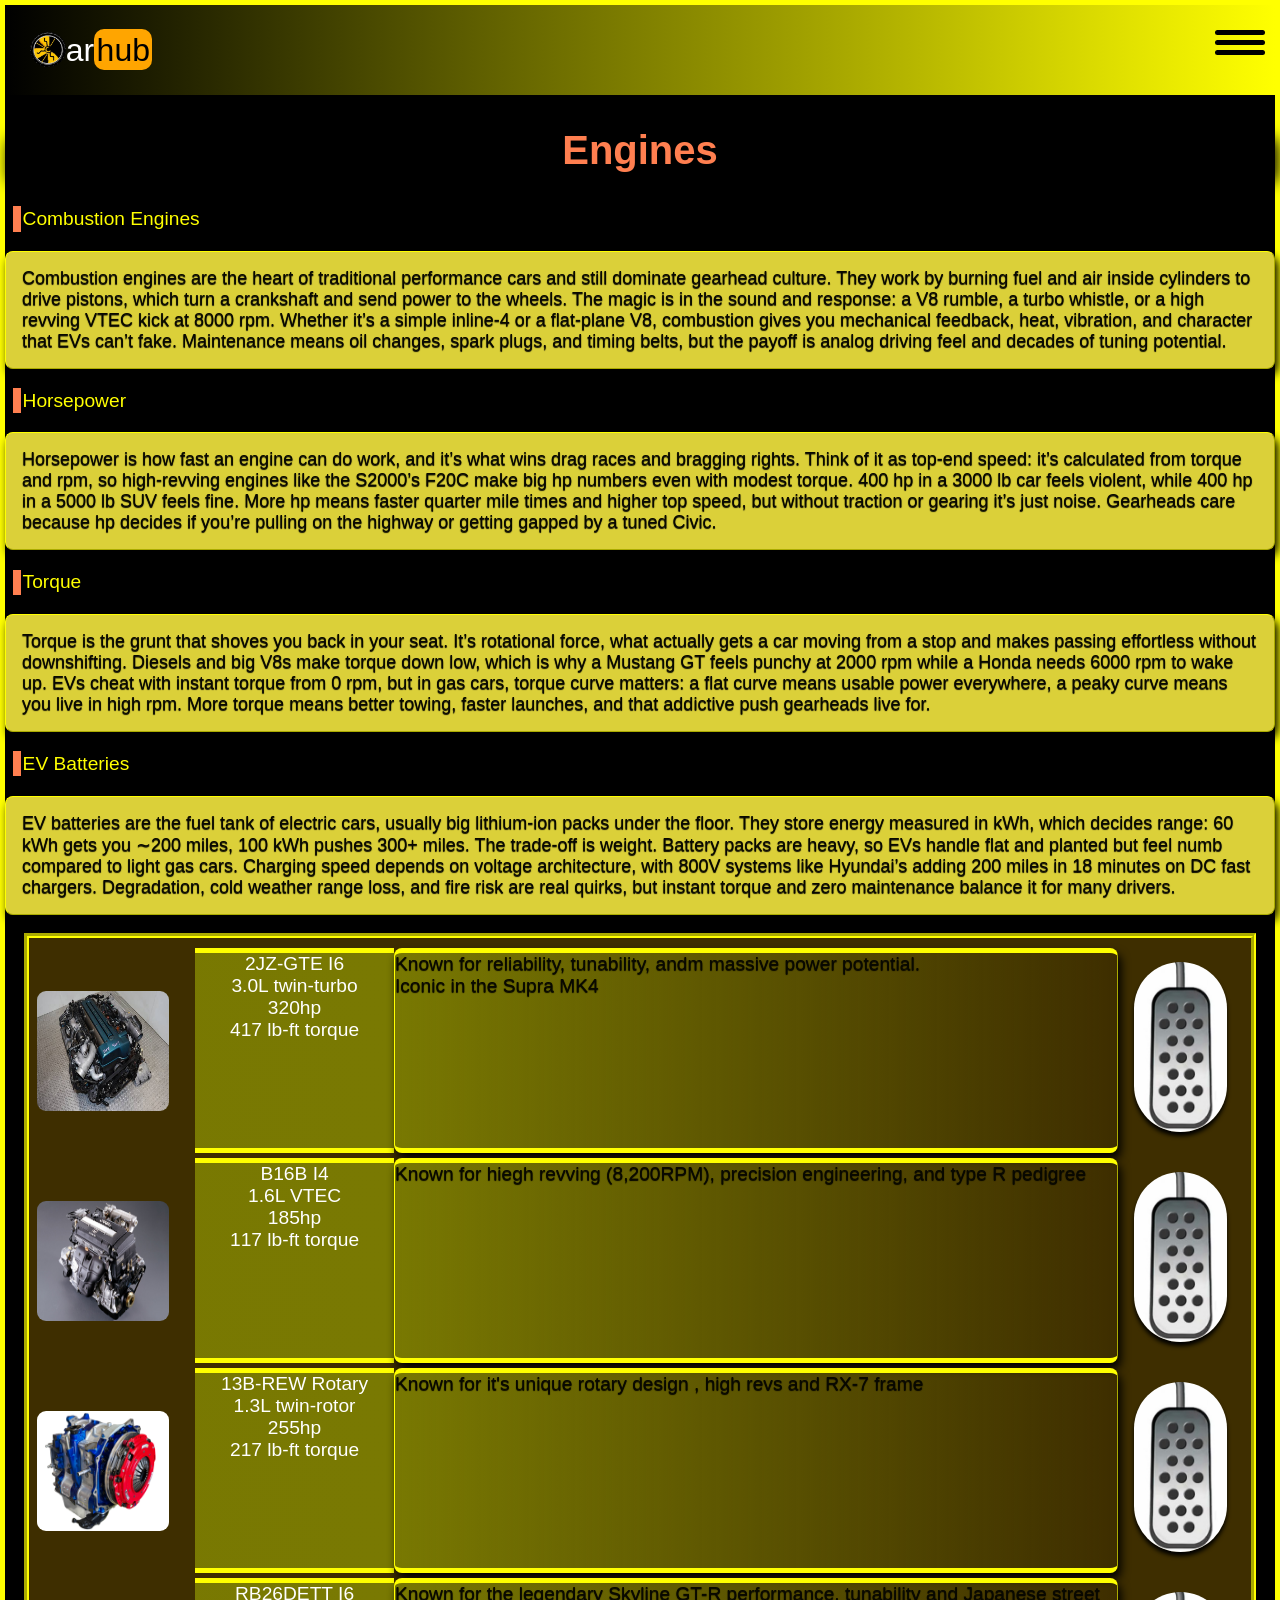
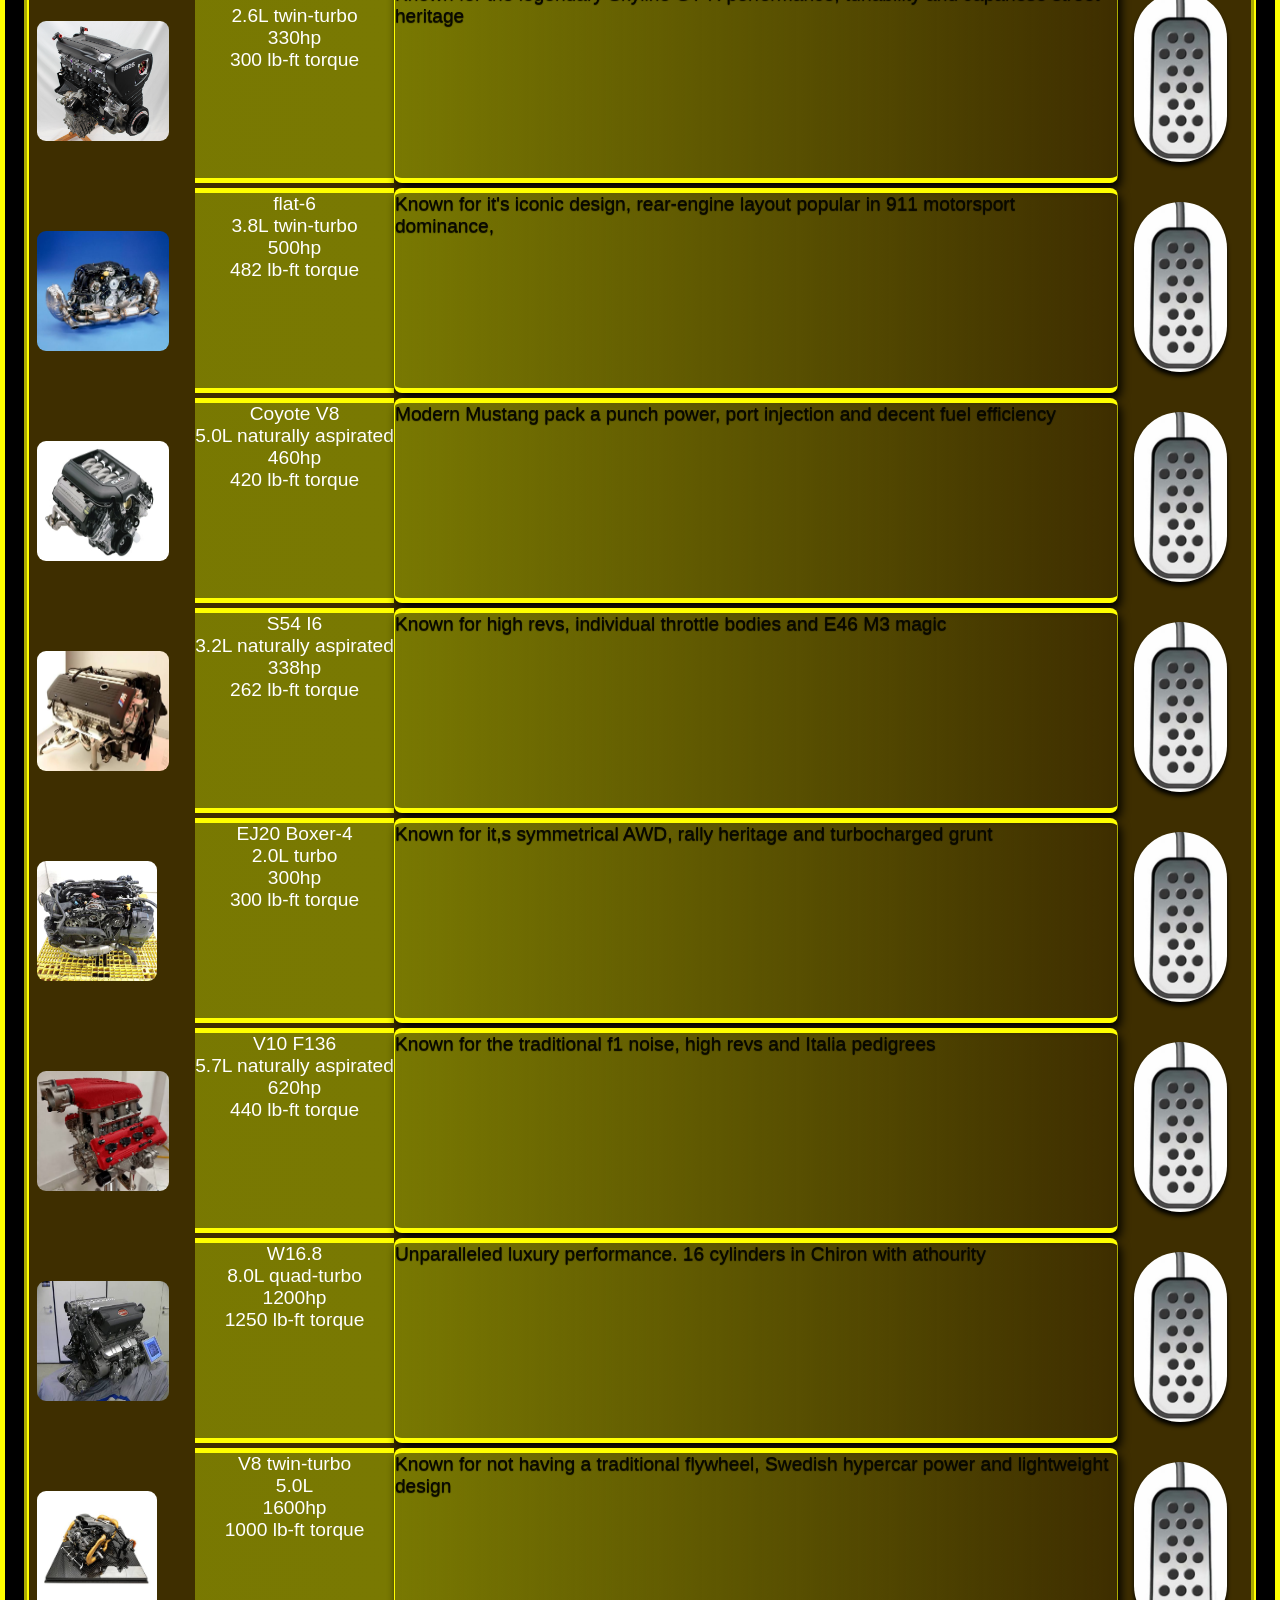
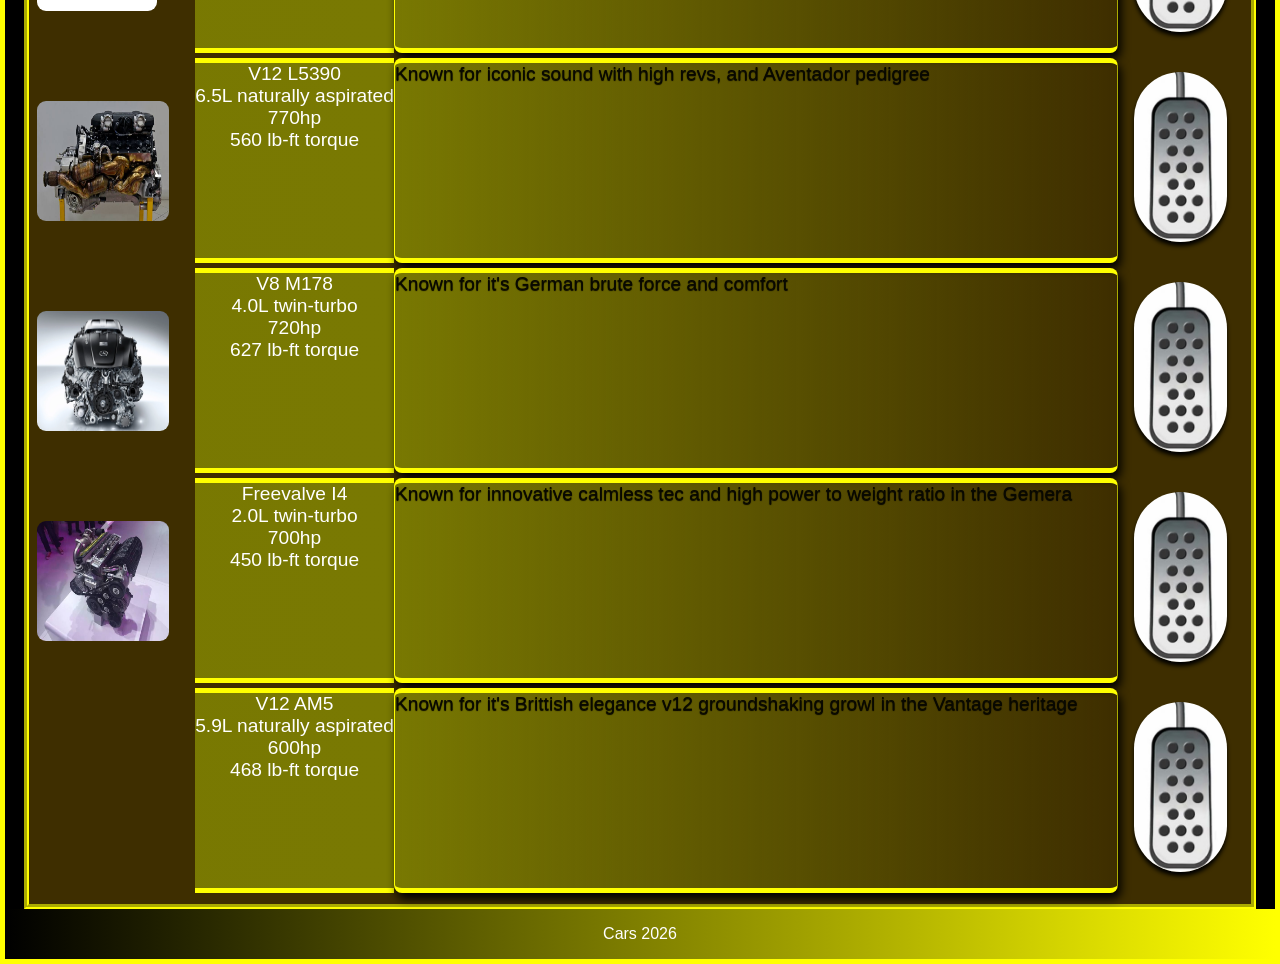
==== engine.html @ 07686fa9 "update" ====
<!DOCTYPE html>
<html lang="en">
<head>
    <meta charset="UTF-8">
    <meta name="viewport" content="width=device-width, initial-scale=1.0">
    <title>Cars</title>
    <link rel="icon" type="images/JPG" href="images/carsHomePage/favicon.JPG">
    <link rel="stylesheet" href="styles/engin.css">
    <link rel="stylesheet" href="styles/home.css">
</head>
<body>
    <div class="off-s-menu">
            <ul >
                <li id="li">Explore</li><br>
                <li><a href="index.html">Home</a></li><br>
                <li><a href="moto.html">Cars</a></li><br>
                <li><a href="engine.html">Engines</a></li><br>
                <li><a href="fans.html">Fans</a></li><br>
                <li><a href="favs.html">Liked</a></li><br>
                <li><a href="quizes.html">Quizes</a></li>
            </ul>
        </div>
        <nav>
            <h1 id="drive"><div id="spin"  style="float: left;"><img src="images/carsHomePage/cwheel.JPG" class="cwheel"></div>ar<span style="background-color: orange;color: black;border-radius: 10px; padding: 2.5px;">hub</span></h1>
            <div class="dropdown">
                <span></span>
                <span></span>
                <span></span>
            </div>
        </nav>
        <h2>Engines</h2>
        <h3>Combustion Engines</h3>
        <p>Combustion engines are the heart of traditional performance cars and still dominate gearhead culture. They work by burning fuel and air inside cylinders to drive pistons, which turn a crankshaft and send power to the wheels. The magic is in the sound and response: a V8 rumble, a turbo whistle, or a high revving VTEC kick at 8000 rpm. Whether it’s a simple inline-4 or a flat-plane V8, combustion gives you mechanical feedback, heat, vibration, and character that EVs can’t fake. Maintenance means oil changes, spark plugs, and timing belts, but the payoff is analog driving feel and decades of tuning potential.</p>
        <h3>Horsepower</h3>
        <p>Horsepower is how fast an engine can do work, and it’s what wins drag races and bragging rights. Think of it as top-end speed: it’s calculated from torque and rpm, so high-revving engines like the S2000’s F20C make big hp numbers even with modest torque. 400 hp in a 3000 lb car feels violent, while 400 hp in a 5000 lb SUV feels fine. More hp means faster quarter mile times and higher top speed, but without traction or gearing it’s just noise. Gearheads care because hp decides if you’re pulling on the highway or getting gapped by a tuned Civic.</p>
        <h3>Torque</h3>
        <p>Torque is the grunt that shoves you back in your seat. It’s rotational force, what actually gets a car moving from a stop and makes passing effortless without downshifting. Diesels and big V8s make torque down low, which is why a Mustang GT feels punchy at 2000 rpm while a Honda needs 6000 rpm to wake up. EVs cheat with instant torque from 0 rpm, but in gas cars, torque curve matters: a flat curve means usable power everywhere, a peaky curve means you live in high rpm. More torque means better towing, faster launches, and that addictive push gearheads live for.</p>
        <h3>EV Batteries</h3>
        <p>EV batteries are the fuel tank of electric cars, usually big lithium-ion packs under the floor. They store energy measured in kWh, which decides range: 60 kWh gets you ∼200 miles, 100 kWh pushes 300+ miles. The trade-off is weight. Battery packs are heavy, so EVs handle flat and planted but feel numb compared to light gas cars. Charging speed depends on voltage architecture, with 800V systems like Hyundai’s adding 200 miles in 18 minutes on DC fast chargers. Degradation, cold weather range loss, and fire risk are real quirks, but instant torque and zero maintenance balance it for many drivers.</p>
    <main id="displaysound">
        <section id="sounds">
            <img  id="pic" src="images/engines/2jz.JPG" alt="">
            <ul id="specs">
                <li>2JZ-GTE I6</li>
                <li>3.0L twin-turbo</li>
                <li>320hp</li>
                <li>417 lb-ft torque</li>
            </ul>
            <p id="topic">Known for reliability, tunability, andm massive power potential. <br>
            Iconic in the Supra MK4</p>
            <audio src="sounds/2jz.MP4" class="js-2jz"></audio>
            <button class="js-rev" onclick="play(toyota);"><img id="enginePic" src="images/carsHomePage/pedal.JPG" alt=""></button>
            <img  id="pic" src="images/engines/vtec.JPG" alt="">
            <ul id="specs">
                <li>B16B I4</li>
                <li>1.6L VTEC</li>
                <li>185hp</li>
                <li>117 lb-ft torque</li>
            </ul>
            <p id="topic">Known for hiegh revving (8,200RPM), precision engineering, and type R pedigree</p>
            <audio src="sounds/vtec.MOV" class="js-b16"></audio>
            <button class="js-rev" onclick="play(honda);"><img id="enginePic" src="images/carsHomePage/pedal.JPG" alt=""></button>
            <img  id="pic" src="images/engines/rotary.JPG" alt="">
            <ul id="specs">
                <li>13B-REW Rotary</li>
                <li>1.3L twin-rotor</li>
                <li>255hp</li>
                <li>217 lb-ft torque</li>
            </ul>
            <p id="topic">Known for it's unique rotary design , high revs and RX-7 frame</p>
            <audio src="sounds/" class="js-rx7"></audio>
            <button class="js-rev" onclick="play(mazda);"><img id="enginePic" src="images/carsHomePage/pedal.JPG" alt=""></button>
            <img  id="pic" src="images/engines/rb26.JPG" alt="">
            <ul id="specs">
                <li>RB26DETT I6</li>
                <li>2.6L twin-turbo</li>
                <li>330hp</li>
                <li>300 lb-ft torque</li>
            </ul>
            <p id="topic">Known for the legendary Skyline GT-R performance, tunability and Japanese street heritage</p>
            <audio src="sounds/rb36.MP4" class="js-rb26"></audio>
            <button class="js-rev" onclick="play(nissan);"><img id="enginePic" src="images/carsHomePage/pedal.JPG" alt=""></button>
            <img  id="pic" src="images/engines/flat.JPG" alt="">
            <ul id="specs">
                <li>flat-6</li>
                <li>3.8L twin-turbo</li>
                <li>500hp</li>
                <li>482 lb-ft torque</li>
            </ul>
            <p id="topic">Known for it's iconic design, rear-engine layout popular in 911 motorsport dominance,</p>
            <audio src="sounds/flat6.MOV" class="js-flat6"></audio>
            <button class="js-rev" onclick="play(porsche);"><img id="enginePic" src="images/carsHomePage/pedal.JPG" alt=""></button>
            <img  id="pic" src="images/engines/coyote.AVIF" alt="">
            <ul id="specs">
                <li>Coyote V8</li>
                <li>5.0L naturally aspirated</li>
                <li>460hp</li>
                <li>420 lb-ft torque</li>
            </ul>
            <p id="topic">Modern Mustang pack a punch power, port injection and decent fuel efficiency</p>
            <audio src="sounds/coyote.MP4" class="js-coyote"></audio>
            <button class="js-rev" onclick="play(ford);"><img id="enginePic" src="images/carsHomePage/pedal.JPG" alt=""></button>
            <img  id="pic" src="images/engines/s54.JPG" alt="">
            <ul id="specs">
                <li>S54 I6</li>
                <li>3.2L naturally aspirated</li>
                <li>338hp</li>
                <li>262 lb-ft torque</li>
            </ul>
            <p id="topic">Known for high revs, individual throttle bodies and E46 M3 magic</p>
            <audio src="sounds/s54.MP4" class="js-s54"></audio>
            <button class="js-rev" onclick="play(bmw);"><img id="enginePic" src="images/carsHomePage/pedal.JPG" alt=""></button>
            <img  id="pic" src="images/engines/boxer.JPG" alt="">
            <ul id="specs">
                <li>EJ20 Boxer-4</li>
                <li>2.0L turbo</li>
                <li>300hp</li>
                <li>300 lb-ft torque</li>
            </ul>
            <p id="topic">Known for it,s symmetrical AWD, rally heritage and turbocharged grunt</p>
            <audio src="sounds/boxer.MP4" class="js-ej20"></audio>
            <button class="js-rev" onclick="play(subaru);"><img id="enginePic" src="images/carsHomePage/pedal.JPG" alt=""></button>
            <img  id="pic" src="images/engines/v10f1.JPG" alt="">
            <ul id="specs">
                <li>V10 F136</li>
                <li>5.7L naturally aspirated</li>
                <li>620hp</li>
                <li>440 lb-ft torque</li>
            </ul>
            <p id="topic">Known for the traditional f1 noise, high revs and Italia pedigrees</p>
            <audio src="sounds/f1.MP4" class="js-f1"></audio>
            <button class="js-rev" onclick="play(rari);"><img id="enginePic" src="images/carsHomePage/pedal.JPG" alt=""></button>
            <img  id="pic" src="images/engines/w16.JPG" alt="">
            <ul id="specs">
                <li>W16.8</li>
                <li>8.0L quad-turbo</li>
                <li>1200hp</li>
                <li>1250 lb-ft torque</li>
            </ul>
            <p id="topic">Unparalleled luxury performance. 16 cylinders in Chiron with athourity</p>
            <audio src="sounds/w16.MOV" class="js-w16"></audio>
            <button class="js-rev" onclick="play(bugatti);"><img id="enginePic" src="images/carsHomePage/pedal.JPG" alt=""></button>
            <img  id="pic" src="images/engines/v8tt.JPG" alt="">
            <ul id="specs">
                <li>V8 twin-turbo</li>
                <li>5.0L</li>
                <li>1600hp</li>
                <li>1000 lb-ft torque</li>
            </ul>
            <p id="topic">Known for not having a traditional flywheel, Swedish hypercar power and lightweight design</p>
            <audio src="sounds/v8tt.MOV" class="js-v8tt"></audio>
            <button class="js-rev" onclick="play(koenigsegg);"><img id="enginePic" src="images/carsHomePage/pedal.JPG" alt=""></button>
            <img  id="pic" src="images/engines/v12l539.JPG" alt="">
            <ul id="specs">
                <li>V12 L5390</li>
                <li>6.5L naturally aspirated</li>
                <li>770hp</li>
                <li>560 lb-ft torque</li>
            </ul>
            <p id="topic">Known for iconic sound with high revs, and Aventador pedigree</p>
            <audio src="sounds/l539.MP4" class="js-v12l"></audio>
            <button class="js-rev" onclick="play(lambo);"><img id="enginePic" src="images/carsHomePage/pedal.JPG" alt=""></button>
            <img  id="pic" src="images/engines/v8.WEBP" alt="">
            <ul id="specs">
                <li>V8 M178</li>
                <li>4.0L twin-turbo</li>
                <li>720hp</li>
                <li>627 lb-ft torque</li>
            </ul>
            <p id="topic">Known for it's German brute force and comfort</p>
            <audio src="sounds/amgv8.MP4" class="js-v8m"></audio>
            <button class="js-rev" onclick="play(merc);"><img id="enginePic" src="images/carsHomePage/pedal.JPG" alt=""></button>
            <img  id="pic" src="images/engines/freevalve.JPG" alt="">
            <ul id="specs">
                <li>Freevalve I4</li>
                <li>2.0L twin-turbo</li>
                <li>700hp</li>
                <li>450 lb-ft torque</li>
            </ul>
            <p id="topic">Known for innovative calmless tec and high power to weight ratio in the Gemera</p>
            <audio src="sounds/v8tt.MOV"></audio>
            <button class="js-rev" onclick="play(koenigsegg);"><img id="enginePic" src="images/carsHomePage/pedal.JPG" alt=""></button>
            <img  id="pic" src="images/nissan/z.webp" alt="">
            <ul id="specs">
                <li>V12 AM5</li>
                <li>5.9L naturally aspirated</li>
                <li>600hp</li>
                <li>468 lb-ft torque</li>
            </ul>
            <p id="topic">Known for it's Brittish elegance v12 groundshaking growl in the Vantage heritage</p>
            <audio src="sounds/v12.MP4" class="js-v12"></audio>
            <button class="js-rev"><img id="enginePic" src="images/carsHomePage/pedal.JPG" alt=""></button>
            
        </section>
    </main>
    <footer>
        Cars 2026
    </footer>
    <button id="topBtn">
        scroll to top
    </button>
<script src="javascript/theJah.js"></script>
<script src="javascript/engin.js"></script>
</body>
</html>
---- styles/engin.css ----
#sounds{
    display: grid;
    grid-template-columns: auto auto auto auto;
    align-items: center;
    column-gap: 0;
    width: 95%;
    text-align: left;
    padding: 8px;
    border: 5px groove yellow;
}
#displaysound{
    display: flex;
    justify-content: center;
}
h3{
    font-family: Impact, Haettenschweiler, 'Arial Narrow Bold', sans-serif;
    color: yellow;
    font-size: larger;
    font-weight: 100;
    border-left: 8px solid coral;
    padding: 0.1rem;
    margin-left: 8px;
}
p{
    border-top: 1px solid coral;
    border-bottom: 1px solid coral;
    padding: 1rem;
    font-family: Impact, Haettenschweiler, 'Arial Narrow Bold', sans-serif;
    font-size: large;
}
#specs,
#topic{
    min-height: 93%;
    background: linear-gradient(to right, hsl(60, 97%, 24%), transparent);
    border-top: 5px solid yellow;
    border-bottom: 5px solid yellow;
    padding: 0;
    font-family: Impact, Haettenschweiler, 'Arial Narrow Bold', sans-serif;
    font-size: larger;
}
#specs{
    background-color: hsl(60, 97%, 24%);
}
#enginePic{
    height: 170px;
    border-radius: 50px;
    box-shadow: 0px 4px 4px black;
    transition: all 1000ms ease-in-out;
    color: cadetblue;
}
#pic{
    max-inline-size: 70%;
    overflow: hidden;
}
button{
    transition: all 1000ms ease;
    height: 200px;
    background: transparent;
    border: none;
    perspective: 600px;
    padding: 1rem;
    margin-bottom: 10px;
}
button:active {
    border-bottom: 24px solid red;
   #enginePic{
    transform-origin: top;
    transform: rotateX(-30deg);
    box-shadow:  0px 35px 25px black;
} 
}
---- styles/home.css ----
body{
    background-color:black;
    font-family: Arial, Helvetica, sans-serif;
    color: white;
    border: 5px yellow solid;
    margin: 0px;
    height: 100%;
}
#topBtn{
    border: solid;
    border-color: blue;
    border-radius: 25px;
    color: yellow;
    background-color: black;
    font-size: larger;
    padding: 3px;
    text-decoration: none;
    text-align: center;

    position: fixed;
    bottom: 30px;
    right: 30px;
    cursor: pointer;

    opacity: 0;
    pointer-events: none;

    transition: 0.3s ease;

    z-index: 999;
}

#topBtn.show{
    opacity: 0.4;
    pointer-events: auto;
}
#topBtn.show:hover{
    opacity: 1;
    pointer-events: auto;
}
#nav{
    background: url('../images/ford/modelT.webp') center/cover no-repeat;
    border: 3px outset yellow;
    border-radius: 10px;
    box-shadow: 3px 3p 10px black;
    display: flex;
    justify-content: flex-end;
    margin-left: auto;
    margin-right: auto;
}
#navigate li{
    margin: 18px;
    text-align: left;
}
#navigate li{
    margin: 18px;
    text-align: left;
}
header{
    display: flex;
    align-items: center;
    justify-content: center;
    position: sticky;
    top: 0px;
}
.fa-car{
    color: rgb(241, 152, 0);
    font-size: 250px;
    float: right;
    max-inline-size: 250px;
    text-shadow: 3px 8px 8px black;
}
h1{
    color: yellow;
    font-family: Impact, Haettenschweiler, 'Arial Narrow Bold', sans-serif;
    font-weight: lighter;
    font-size: 100px;
}
p{
    font-style: Arial, sans-serif;
    text-align: left;
    font-size: large;
    padding: 1rem;
    border: 1px outset yellow;
    border-radius: 8px;
    background-color: hsl(56, 69%, 54%);
    color: rgb(9, 9, 0);
    box-shadow: 3px 6px 10px black;
    text-shadow: 0px 1px 1px black;
}
.slider{
    position: relative;
    margin: auto;
    overflow: hidden;
    width: fit-content;
}
.slider img{
    display: none;
    cursor: zoom-in;
    border: 6px inset yellow;
    transition: 50ms ease;
    margin-left: auto;
    margin-right: auto;
    height: 350px;
    max-width: 90%;
    animation: fade 1.5s;
    border-radius: 5px;
}
@keyframes fade{
    from{opacity: .5;}
    to{opacity: 1;}
}
img.displaySlides{
    display: block;
}
#dice{
    display: flex;
}
footer{
    text-align: center;
    background: linear-gradient(to right, black,yellow);
    padding: 1rem;
}
#spin{ 
    height: 35px;
    border-radius: 19px;
    animation: smoke 50s ease-in-out infinite;
    animation-delay: 10s;
}
@keyframes smoke{
    4%{box-shadow: -9px -4px 9px rgb(199, 143, 143);}
    5%{box-shadow: -15px -4px 9px rgb(199, 143, 143), -5px -4px 9px rgb(221, 79, 79);}
    6%{box-shadow: -15px -4px 9px rgb(199, 143, 143), -5px -4px 9px rgb(221, 79, 79),
         -19px -2px 9px rgb(101, 92, 92);}
    7%{box-shadow: -15px -4px 9px rgb(199, 143, 143), -5px -4px 9px rgb(221, 79, 79),
        -19px -2px 9px rgb(138, 111, 111), -32px -4px 13px rgb(219, 181, 181);}
    8%{box-shadow: -15px -4px 9px rgb(199, 166, 143), -5px -4px 9px rgb(221, 79, 79),
        -20px -2px 9px rgb(154, 146, 105), -32px -4px 13px rgb(219, 181, 181), -22px -10px 9px rgb(181, 162, 162);}
    19%{box-shadow: -15px -4px 9px rgb(197, 189, 85), -5px -4px 9px rgb(207, 221, 79),
        -23px -2px 9px rgb(162, 167, 97), -32px -4px 13px rgb(219, 201, 181), -22px -10px 9px rgb(184, 152, 117);}
        
    50%{box-shadow: -15px -4px 9px rgb(199, 143, 143), -5px -4px 9px rgb(221, 79, 79),
        -19px -2px 9px rgb(101, 92, 92), -32px -4px 13px rgb(219, 181, 181), -22px -10px 9px rgb(181, 162, 162);}
    
}
@keyframes carHub{
    10%{transform: rotateZ(144000deg);}
    30%{transform: rotateZ(288000deg);}
    100%{transform: rotateZ(288000deg);}

}

a{
    border: solid;
    border-color: blue;
    border-radius: 25px;
    color: yellow;
    background-color: black;
    font-size: larger;
    padding: 3px;
    text-decoration: none;
    text-align: center;
}
a:hover{
    scale: 105%;
    background-color: yellow;
    color: black;
    transition: all 150ms ease-in;
}
a:active{
    scale: 105%;
    background-color: black;
    color: yellow;
    transition: all 150ms ease-in;
}
h2{
    text-align: center;
    font-family: Impact, Haettenschweiler, 'Arial Narrow Bold', sans-serif;
    color: coral;
    font-size: 40px;
    box-shadow: 3px 10px 15px black;
    border-radius: 8px;
}
hr{
    background-color: red;
    height: 5px;
    width: 100%;
}

.slides:active{
    scale: 150%;
    transition: all 0.3s ease-in-out;

}
section{
    background-color: rgb(62, 46, 0);
    padding: 15px;
    width: 89.39%;
}
.cwheel{
    height: 35px;
    border-radius: 19px;
    animation: carHub 50s ease-in-out infinite;
    animation-delay: 10s;
    border: none;
}
.off-s-menu{
    height: 100vh;
    padding: 3px;
    position: fixed;
    top: 0;
    right: -450px;
    display: flex;
    flex-direction: column;
    justify-content: left;
    font-size: larger;
    transition: 300ms ease;
    background: linear-gradient(to right, black,yellow);
    box-shadow: 0px -6px 8px hsl(0, 0, 0, 2px);
    justify-content: center;
}
ul{
    list-style: none;
    margin-left: -30px;
}
li{
    text-align: center;
}
.off-s-menu.active {
    right: 0px;
}
nav{
    margin: 0;
    display: flex;
    background: linear-gradient(to right, black,yellow);
}
.dropdown{
    height: 50px;
    width: 50px;
    margin-left: auto;
    position: relative;
    margin-right: 35px;
    margin-top: 10px;
    cursor: pointer;
}
.dropdown span{
    height: 5px;
    width: 100%;
    background: black;
    border-radius: 25px;
    position: absolute;
    top: 50%;
    left: 50%;
    transition: 300ms ease;
}
.dropdown span:nth-child(1){
    top: 30%;
}.dropdown span:nth-child(3){
    top: 70%;
}
.dropdown.active span:nth-child(1){
    top: 50%;
    transform: translate(-35%, -10%) rotate(45deg);
    height: 9px;
}
.dropdown.active span:nth-child(2){
    opacity: 0;
}
.dropdown.active span:nth-child(3){
    top: 50%;
    transform: translate(-35%, 10%) rotate(-45deg);
    height: 9px;
}
#li{
    margin-bottom: 35px;
    margin-left: auto;
    margin-right: auto;
    font-family: Impact, Haettenschweiler, 'Arial Narrow Bold', sans-serif;
    font-size: x-large;
    animation: explore 4345ms ease infinite;
    color:rgb(255, 255, 255);
    background: linear-gradient(to left, black, yellow);
    border-radius: 25px;
    width: 89px;
    justify-content: center;
    padding: 8px;
}
@keyframes explore{
    25%{color: black;}
    50%{color: yellow; scale: 99%; background: black;}
    75%{color: rgb(131, 0, 0); background: yellow;}
}
main{
    display: grid;
    place-items: center;
}
#drive{
    margin-left: 25px;
    border: none;
    color: white;
    font-family: Impact, Haettenschweiler, 'Arial Narrow Bold', sans-serif;
    font-weight: lighter;
    font-size: xx-large;
}
#driveHead{
    margin-right: auto;
    position: relative;
    top: -70px;
    border: none;
    color: white;
    font-family: Impact, Haettenschweiler, 'Arial Narrow Bold', sans-serif;
    font-weight: lighter;
}
#spinHead{
    border-radius: 19px;
    border: none;
    position: relative;
    top: 18px;
}
.cwheelHead{
    background: transparent;
    border-radius: 50%;
    max-inline-size: 45%;
}
img{
    height: 120px;
    border-radius: 9px;
    background-color: transparent;
}
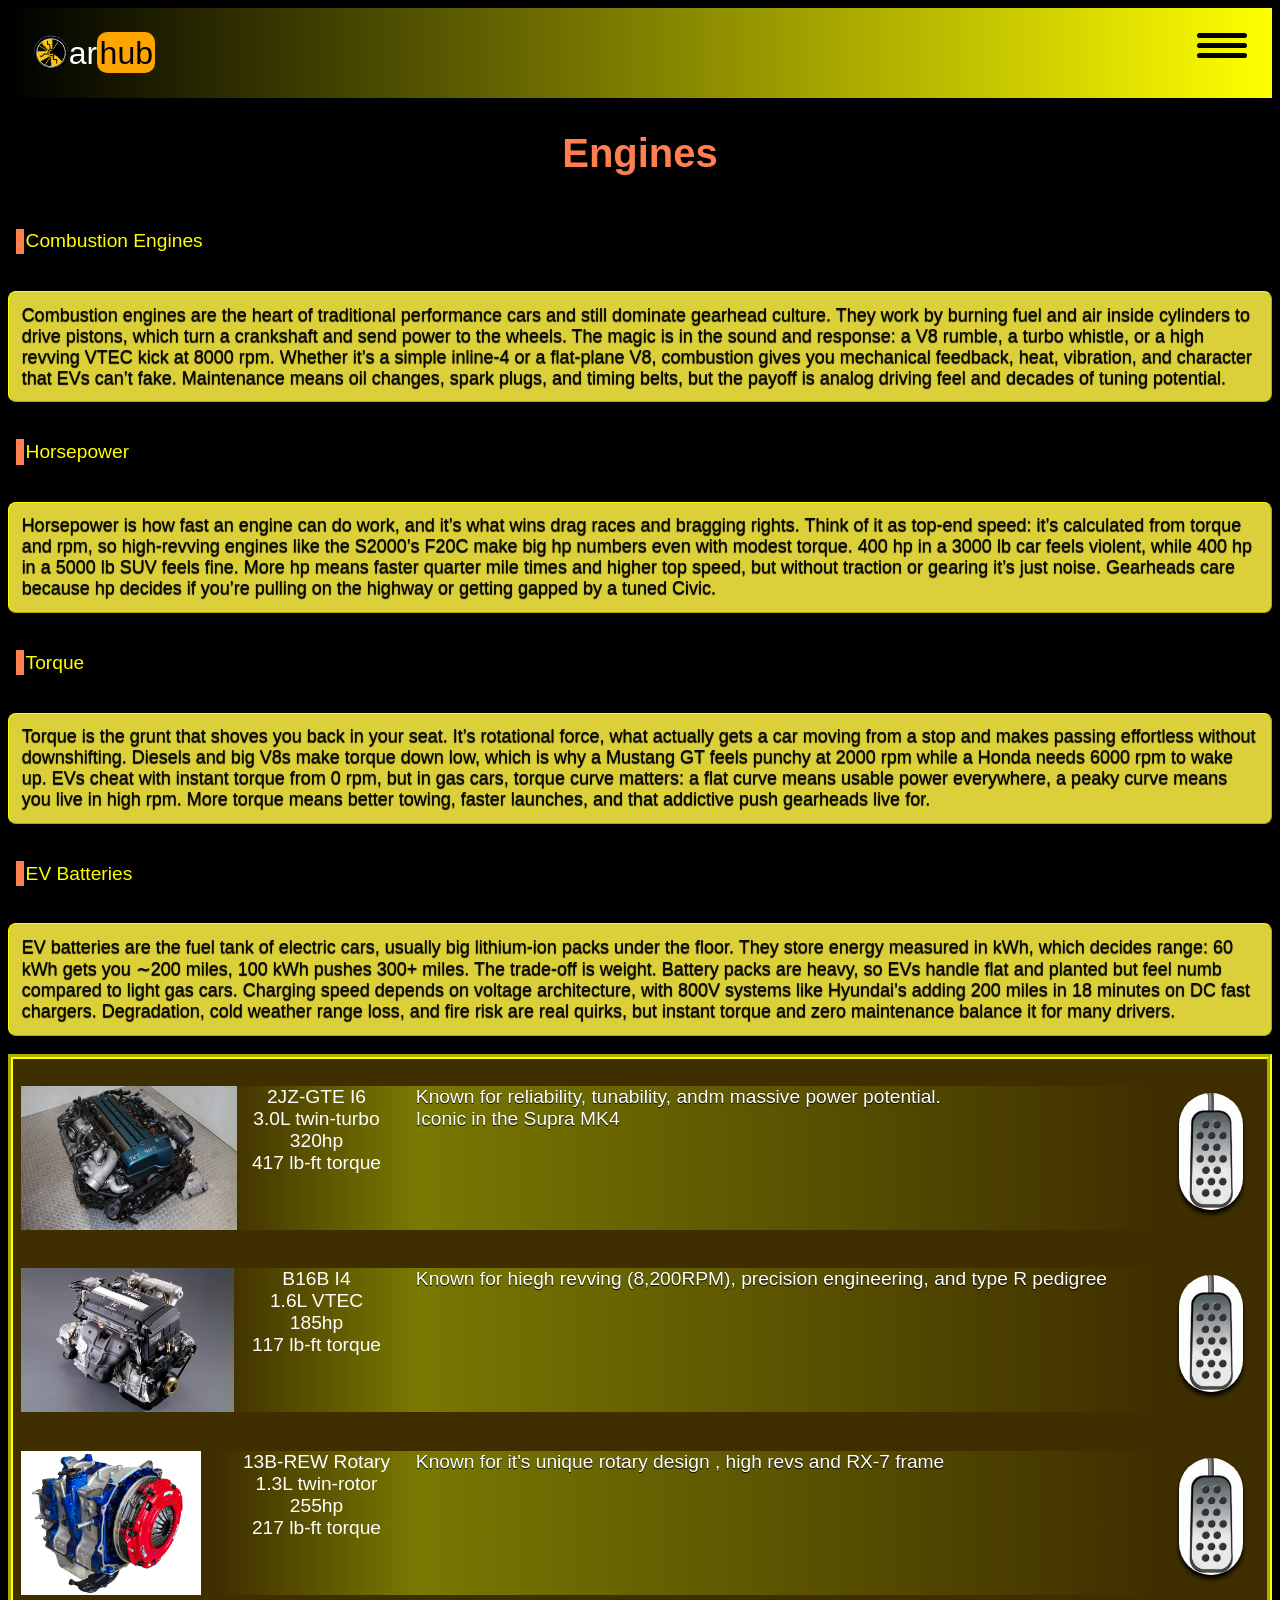
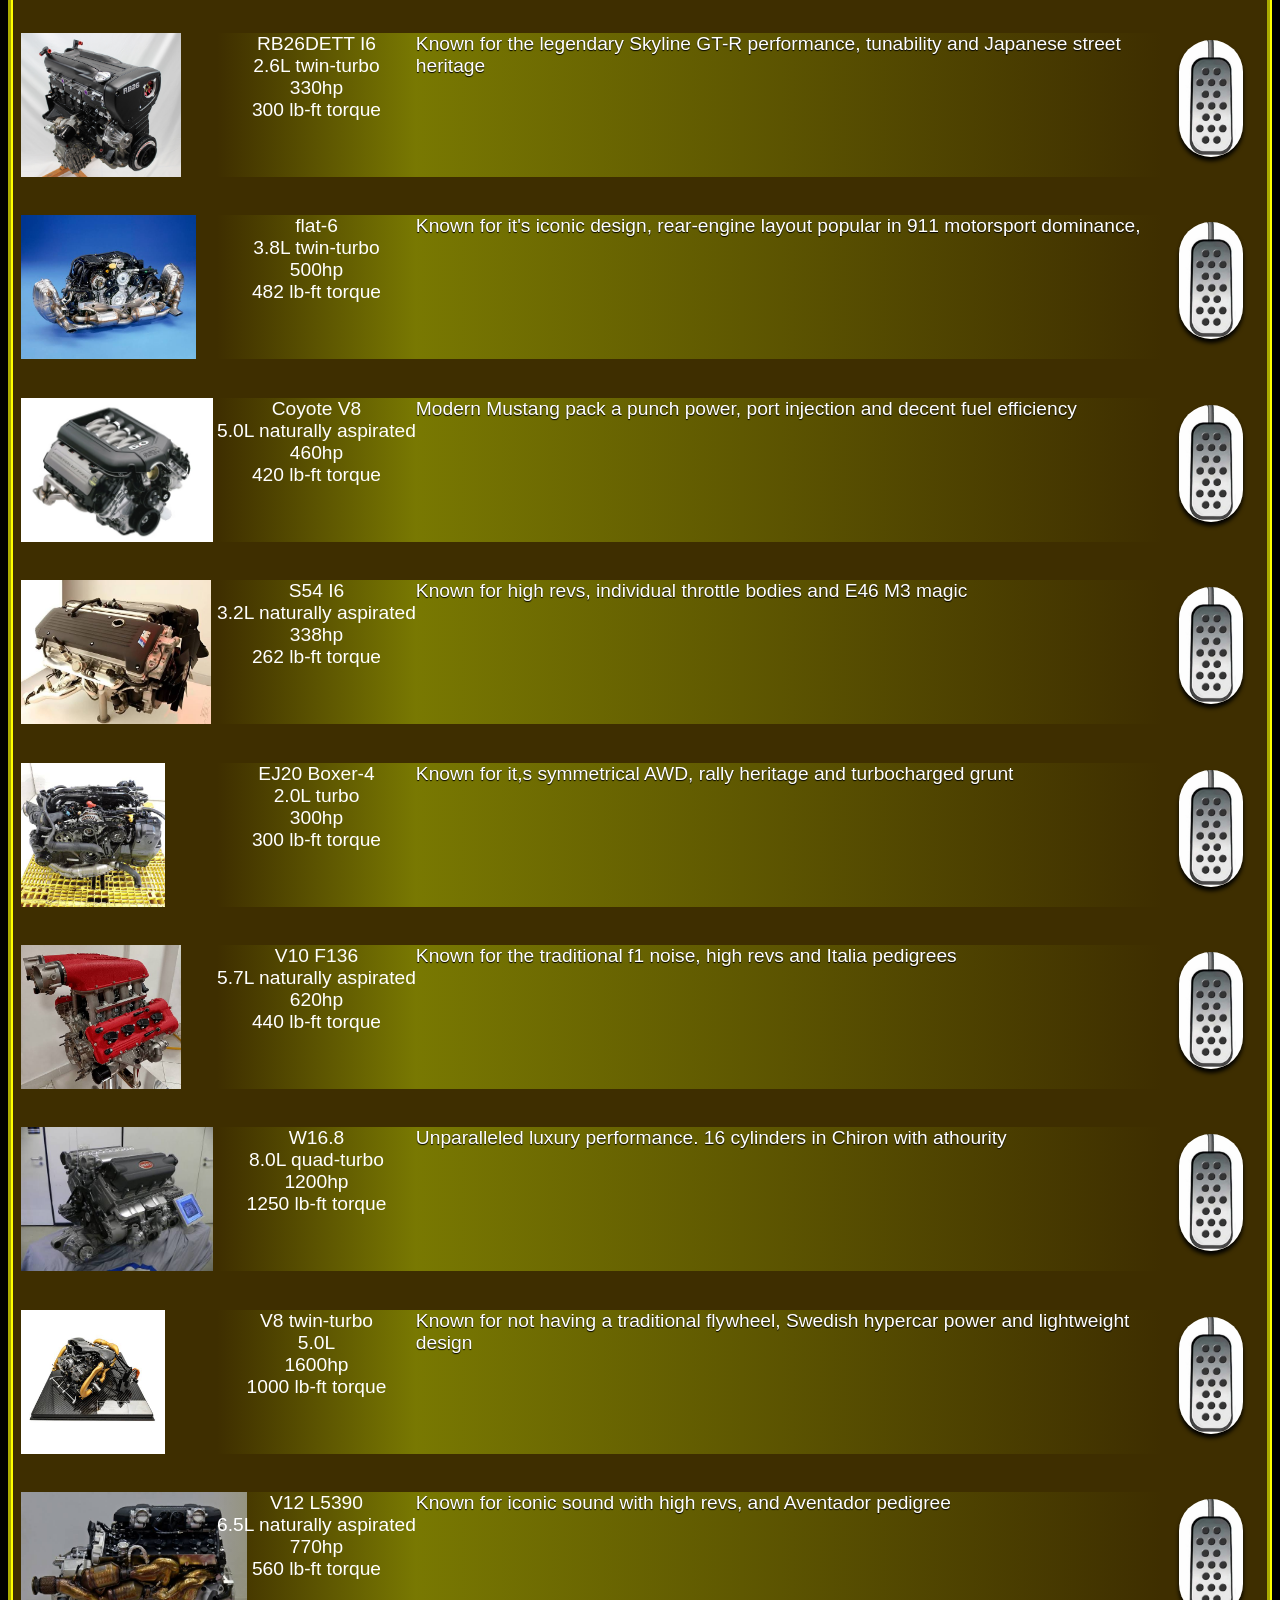
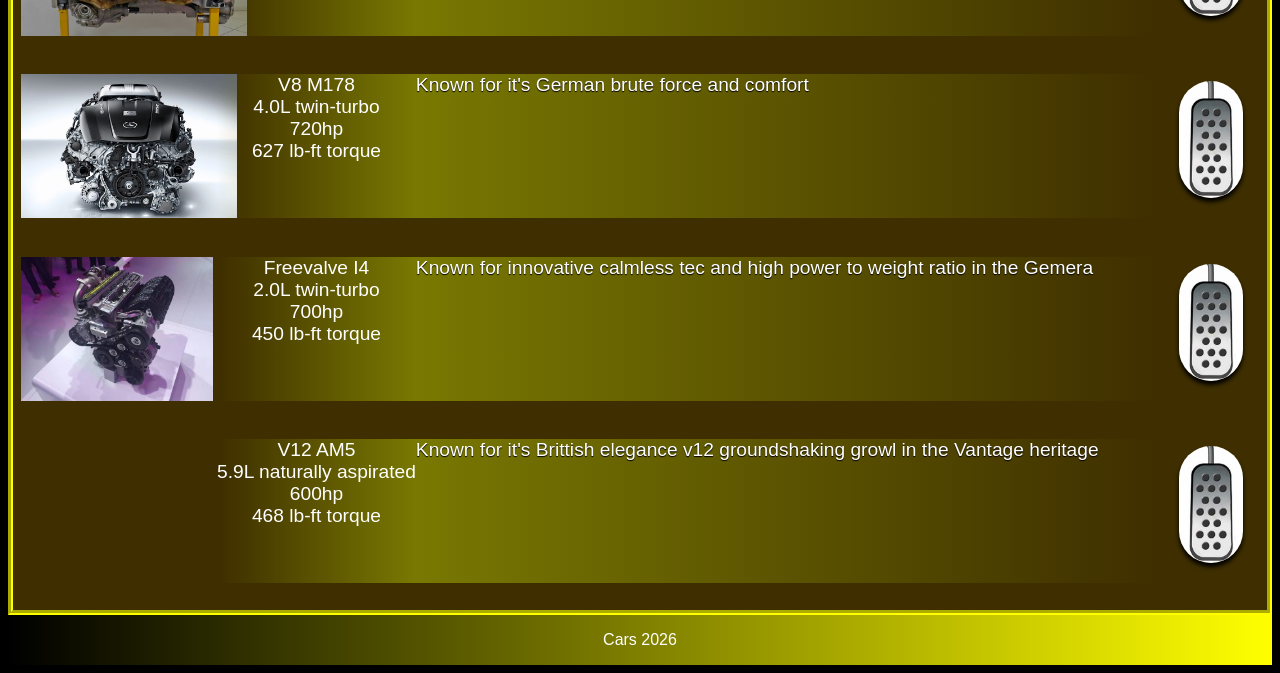
==== commit 48199d68: "rd" ====
--- a/engine.html
+++ b/engine.html
@@ -49,7 +49,7 @@
             <p id="topic">Known for reliability, tunability, andm massive power potential. <br>
             Iconic in the Supra MK4</p>
             <audio src="sounds/2jz.MP4" class="js-2jz"></audio>
-            <button class="js-rev" onclick="play(toyota);"><img id="enginePic" src="images/carsHomePage/pedal.JPG" alt=""></button>
+            <button class="js-rev" onkeydown="play(toyota);" onkeyup="stop(toyota);"><img id="enginePic" src="images/carsHomePage/pedal.JPG" alt=""></button>
             <img  id="pic" src="images/engines/vtec.JPG" alt="">
             <ul id="specs">
                 <li>B16B I4</li>
--- a/styles/engin.css
+++ b/styles/engin.css
@@ -2,8 +2,8 @@
     display: grid;
     grid-template-columns: auto auto auto auto;
     align-items: center;
+    justify-content: center;
     column-gap: 0;
-    width: 95%;
     text-align: left;
     padding: 8px;
     border: 5px groove yellow;
@@ -30,31 +30,33 @@
 }
 #specs,
 #topic{
-    min-height: 93%;
     background: linear-gradient(to right, hsl(60, 97%, 24%), transparent);
-    border-top: 5px solid yellow;
-    border-bottom: 5px solid yellow;
     padding: 0;
     font-family: Impact, Haettenschweiler, 'Arial Narrow Bold', sans-serif;
     font-size: larger;
+    border: none;
+    min-height: 16vh;
+    border-radius: 0;
+    color: white;
+    box-shadow: none;
 }
 #specs{
-    background-color: hsl(60, 97%, 24%);
+    background: linear-gradient(to left, hsl(60, 97%, 24%), transparent);
 }
 #enginePic{
-    height: 170px;
+    max-height: 13vh;
     border-radius: 50px;
     box-shadow: 0px 4px 4px black;
     transition: all 1000ms ease-in-out;
     color: cadetblue;
 }
 #pic{
-    max-inline-size: 70%;
+    max-inline-size: 90vh;
     overflow: hidden;
 }
 button{
     transition: all 1000ms ease;
-    height: 200px;
+    max-height: fit-content;
     background: transparent;
     border: none;
     perspective: 600px;
--- a/styles/home.css
+++ b/styles/home.css
@@ -1,11 +1,339 @@
+/* ========================= */
+/* GLOBAL */
+/* ========================= */
+
 body{
     background-color:black;
     font-family: Arial, Helvetica, sans-serif;
     color: white;
-    border: 5px yellow solid;
-    margin: 0px;
+    border: 0.3% yellow solid;
+    display: flex;
+    flex-direction: column;
+}
+
+main{
+    display: flex;
+    flex-direction: column;
+}
+
+section{
+    background-color: rgb(62, 46, 0);
+    padding: 15px;
+}
+
+
+footer{
+    text-align: center;
+    background: linear-gradient(to right, black,yellow);
+    padding: 1rem;
+}
+
+hr{
+    background-color: red;
+    height: 5px;
+    width: 98%;
+}
+
+/* ========================= */
+/* TEXT */
+/* ========================= */
+
+h1{
+    color: yellow;
+    font-family: Impact, Haettenschweiler, 'Arial Narrow Bold', sans-serif;
+    font-weight: lighter;
+    font-size: 200%;
+}
+
+h2{
+    text-align: center;
+    font-family: Impact, Haettenschweiler, 'Arial Narrow Bold', sans-serif;
+    color: coral;
+    font-size: 40px;
+    box-shadow: 3px 10px 15px black;
+    border-radius: 8px;
+}
+
+p{
+    font-family: Arial, sans-serif;
+    text-align: left;
+    padding: 1%;
+    border: 1px outset yellow;
+    border-radius: 8px;
+    background-color: hsl(56, 69%, 54%);
+    color: rgb(9, 9, 0);
+    box-shadow: 3px 6px 10px black;
+    text-shadow: 0px 1px 1px black;
+}
+
+/* ========================= */
+/* LINKS */
+/* ========================= */
+
+a{
+    border: solid;
+    border-color: blue;
+    border-radius: 25px;
+    color: yellow;
+    background-color: black;
+    font-size: larger;
+    padding: 3px;
+    text-decoration: none;
+    text-align: center;
+}
+
+a:hover{
+    scale: 105%;
+    background-color: yellow;
+    color: black;
+    transition: all 150ms ease-in;
+}
+
+a:active{
+    scale: 105%;
+    background-color: black;
+    color: yellow;
+    transition: all 150ms ease-in;
+}
+
+/* ========================= */
+/* NAVIGATION */
+/* ========================= */
+
+nav{
+    width: 100%;
+    display: flex;
+    background: linear-gradient(to right, black,yellow);
+}
+
+#nav{
+    background-image: url('../images/ford/modelT.webp');
+    background-repeat: no-repeat;
+    background-attachment: fixed;
+    background-position: center;
+    background-size: cover;
+
+    border: 3px outset yellow;
+    border-radius: 10px;
+    box-shadow: 3px 3p 10px black;
+    margin-left: auto;
+    margin-right: auto;
+    display: flex;
+    justify-content: flex-end;
+    overflow: hidden;
+}
+
+#navigate li{
+    margin: 18px;
+    text-align: left;
+}
+#navigate{
+    overflow: hidden;
+}
+ul{
+    list-style: none;
+    margin-left: -30px;
+}
+
+li{
+    text-align: center;
+}
+
+/* ========================= */
+/* MENU */
+/* ========================= */
+
+.off-s-menu{
     height: 100%;
-}
+    padding: 3px;
+
+    position: fixed;
+    top: 0;
+    right: -450px;
+
+    display: flex;
+    flex-direction: column;
+    justify-content: left;
+
+    font-size: larger;
+
+    transition: 300ms ease;
+
+    background: linear-gradient(to right, black,yellow);
+
+    box-shadow: 0px -6px 8px hsl(0, 0, 0, 2px);
+
+    justify-content: center;
+}
+
+.off-s-menu.active{
+    right: 0px;
+}
+
+.dropdown{
+    height: 50px;
+    width: 50px;
+
+    margin-left: auto;
+    margin-right: 50px;
+    margin-top: 10px;
+
+    position: relative;
+
+    cursor: pointer;
+}
+
+.dropdown span{
+    height: 5px;
+    width: 100%;
+    background: black;
+    border-radius: 25px;
+
+    position: absolute;
+
+    top: 50%;
+    left: 50%;
+
+    transition: 300ms ease;
+}
+
+.dropdown span:nth-child(1){
+    top: 30%;
+}
+
+.dropdown span:nth-child(3){
+    top: 70%;
+}
+
+.dropdown.active span:nth-child(1){
+    top: 50%;
+    transform: translate(-35%, -10%) rotate(45deg);
+    height: 9px;
+}
+
+.dropdown.active span:nth-child(2){
+    opacity: 0;
+}
+
+.dropdown.active span:nth-child(3){
+    top: 50%;
+    transform: translate(-35%, 10%) rotate(-45deg);
+    height: 9px;
+}
+
+/* ========================= */
+/* HERO */
+/* ========================= */
+
+#drive{
+    margin-left: 25px;
+    border: none;
+
+    color: white;
+
+    font-family: Impact, Haettenschweiler, 'Arial Narrow Bold', sans-serif;
+
+    font-weight: lighter;
+
+    font-size: xx-large;
+}
+
+#driveHead{
+    margin-right: auto;
+    border: none;
+    color: white;
+    font-size: 15vh;
+    font-family: Impact, Haettenschweiler, 'Arial Narrow Bold', sans-serif;
+    overflow: hidden;
+    font-weight: lighter;
+}
+
+.fa-car{
+    color: rgb(241, 152, 0);
+
+    font-size: 1111%;
+
+    float: right;
+
+    max-inline-size: 250px;
+
+    text-shadow: 3px 8px 8px black;
+}
+
+/* ========================= */
+/* IMAGES */
+/* ========================= */
+img{
+    max-height: 16vh;
+}
+.slide{
+    border-radius: 9px;
+    background-color: transparent;
+    max-height: 40vh;
+}
+
+.slider{
+    position: relative;
+    margin: auto;
+    overflow: hidden;
+}
+
+.slider img{
+    display: none;
+    cursor: zoom-in;
+    border: 6px inset yellow;
+
+    transition: 50ms ease;
+
+    margin-left: auto;
+    margin-right: auto;
+
+
+    animation: fade 1.5s;
+
+    border-radius: 5px;
+}
+
+.slide.displaySlides{
+    display: block;
+}
+
+.slides:active{
+    scale: 150%;
+    transition: all 0.3s ease-in-out;
+}
+
+#spin{
+    height: 35px;
+    border-radius: 19px;
+    animation: smoke 50s ease-in-out infinite;
+    animation-delay: 10s;
+}
+
+#spinHead{
+    border-radius: 19px;
+    border: none;
+    position: relative;
+    top: 18px;
+}
+
+.cwheel{
+    max-height: 35px;
+    border-radius: 19px;
+    animation: carHub 50s ease-in-out infinite;
+    animation-delay: 10s;
+    border: none;
+}
+
+.cwheelHead{
+    border-radius: 50%;
+    max-height: 20vh;
+}
+
+/* ========================= */
+/* BUTTONS */
+/* ========================= */
+
 #topBtn{
     border: solid;
     border-color: blue;
@@ -20,6 +348,7 @@
     position: fixed;
     bottom: 30px;
     right: 30px;
+
     cursor: pointer;
 
     opacity: 0;
@@ -34,99 +363,50 @@
     opacity: 0.4;
     pointer-events: auto;
 }
+
 #topBtn.show:hover{
     opacity: 1;
     pointer-events: auto;
 }
-#nav{
-    background: url('../images/ford/modelT.webp') center/cover no-repeat;
-    border: 3px outset yellow;
-    border-radius: 10px;
-    box-shadow: 3px 3p 10px black;
-    display: flex;
-    justify-content: flex-end;
+
+/* ========================= */
+/* LAYOUT */
+/* ========================= */
+
+
+#li{
+    margin-bottom: 35px;
     margin-left: auto;
     margin-right: auto;
-}
-#navigate li{
-    margin: 18px;
-    text-align: left;
-}
-#navigate li{
-    margin: 18px;
-    text-align: left;
-}
-header{
-    display: flex;
-    align-items: center;
+
+    font-family: Impact, Haettenschweiler, 'Arial Narrow Bold', sans-serif;
+
+    font-size: x-large;
+
+    animation: explore 4345ms ease infinite;
+
+    color:rgb(255, 255, 255);
+
+    background: linear-gradient(to left, black, yellow);
+
+    border-radius: 25px;
+
+    width: 89px;
+
     justify-content: center;
-    position: sticky;
-    top: 0px;
-}
-.fa-car{
-    color: rgb(241, 152, 0);
-    font-size: 250px;
-    float: right;
-    max-inline-size: 250px;
-    text-shadow: 3px 8px 8px black;
-}
-h1{
-    color: yellow;
-    font-family: Impact, Haettenschweiler, 'Arial Narrow Bold', sans-serif;
-    font-weight: lighter;
-    font-size: 100px;
-}
-p{
-    font-style: Arial, sans-serif;
-    text-align: left;
-    font-size: large;
-    padding: 1rem;
-    border: 1px outset yellow;
-    border-radius: 8px;
-    background-color: hsl(56, 69%, 54%);
-    color: rgb(9, 9, 0);
-    box-shadow: 3px 6px 10px black;
-    text-shadow: 0px 1px 1px black;
-}
-.slider{
-    position: relative;
-    margin: auto;
-    overflow: hidden;
-    width: fit-content;
-}
-.slider img{
-    display: none;
-    cursor: zoom-in;
-    border: 6px inset yellow;
-    transition: 50ms ease;
-    margin-left: auto;
-    margin-right: auto;
-    height: 350px;
-    max-width: 90%;
-    animation: fade 1.5s;
-    border-radius: 5px;
-}
+
+    padding: 8px;
+}
+
+/* ========================= */
+/* ANIMATIONS */
+/* ========================= */
+
 @keyframes fade{
     from{opacity: .5;}
     to{opacity: 1;}
 }
-img.displaySlides{
-    display: block;
-}
-#dice{
-    display: flex;
-}
-footer{
-    text-align: center;
-    background: linear-gradient(to right, black,yellow);
-    padding: 1rem;
-}
-#spin{ 
-    height: 35px;
-    border-radius: 19px;
-    animation: smoke 50s ease-in-out infinite;
-    animation-delay: 10s;
-}
+
 @keyframes smoke{
     4%{box-shadow: -9px -4px 9px rgb(199, 143, 143);}
     5%{box-shadow: -15px -4px 9px rgb(199, 143, 143), -5px -4px 9px rgb(221, 79, 79);}
@@ -141,189 +421,16 @@
         
     50%{box-shadow: -15px -4px 9px rgb(199, 143, 143), -5px -4px 9px rgb(221, 79, 79),
         -19px -2px 9px rgb(101, 92, 92), -32px -4px 13px rgb(219, 181, 181), -22px -10px 9px rgb(181, 162, 162);}
-    
-}
+}
+
 @keyframes carHub{
     10%{transform: rotateZ(144000deg);}
     30%{transform: rotateZ(288000deg);}
     100%{transform: rotateZ(288000deg);}
-
-}
-
-a{
-    border: solid;
-    border-color: blue;
-    border-radius: 25px;
-    color: yellow;
-    background-color: black;
-    font-size: larger;
-    padding: 3px;
-    text-decoration: none;
-    text-align: center;
-}
-a:hover{
-    scale: 105%;
-    background-color: yellow;
-    color: black;
-    transition: all 150ms ease-in;
-}
-a:active{
-    scale: 105%;
-    background-color: black;
-    color: yellow;
-    transition: all 150ms ease-in;
-}
-h2{
-    text-align: center;
-    font-family: Impact, Haettenschweiler, 'Arial Narrow Bold', sans-serif;
-    color: coral;
-    font-size: 40px;
-    box-shadow: 3px 10px 15px black;
-    border-radius: 8px;
-}
-hr{
-    background-color: red;
-    height: 5px;
-    width: 100%;
-}
-
-.slides:active{
-    scale: 150%;
-    transition: all 0.3s ease-in-out;
-
-}
-section{
-    background-color: rgb(62, 46, 0);
-    padding: 15px;
-    width: 89.39%;
-}
-.cwheel{
-    height: 35px;
-    border-radius: 19px;
-    animation: carHub 50s ease-in-out infinite;
-    animation-delay: 10s;
-    border: none;
-}
-.off-s-menu{
-    height: 100vh;
-    padding: 3px;
-    position: fixed;
-    top: 0;
-    right: -450px;
-    display: flex;
-    flex-direction: column;
-    justify-content: left;
-    font-size: larger;
-    transition: 300ms ease;
-    background: linear-gradient(to right, black,yellow);
-    box-shadow: 0px -6px 8px hsl(0, 0, 0, 2px);
-    justify-content: center;
-}
-ul{
-    list-style: none;
-    margin-left: -30px;
-}
-li{
-    text-align: center;
-}
-.off-s-menu.active {
-    right: 0px;
-}
-nav{
-    margin: 0;
-    display: flex;
-    background: linear-gradient(to right, black,yellow);
-}
-.dropdown{
-    height: 50px;
-    width: 50px;
-    margin-left: auto;
-    position: relative;
-    margin-right: 35px;
-    margin-top: 10px;
-    cursor: pointer;
-}
-.dropdown span{
-    height: 5px;
-    width: 100%;
-    background: black;
-    border-radius: 25px;
-    position: absolute;
-    top: 50%;
-    left: 50%;
-    transition: 300ms ease;
-}
-.dropdown span:nth-child(1){
-    top: 30%;
-}.dropdown span:nth-child(3){
-    top: 70%;
-}
-.dropdown.active span:nth-child(1){
-    top: 50%;
-    transform: translate(-35%, -10%) rotate(45deg);
-    height: 9px;
-}
-.dropdown.active span:nth-child(2){
-    opacity: 0;
-}
-.dropdown.active span:nth-child(3){
-    top: 50%;
-    transform: translate(-35%, 10%) rotate(-45deg);
-    height: 9px;
-}
-#li{
-    margin-bottom: 35px;
-    margin-left: auto;
-    margin-right: auto;
-    font-family: Impact, Haettenschweiler, 'Arial Narrow Bold', sans-serif;
-    font-size: x-large;
-    animation: explore 4345ms ease infinite;
-    color:rgb(255, 255, 255);
-    background: linear-gradient(to left, black, yellow);
-    border-radius: 25px;
-    width: 89px;
-    justify-content: center;
-    padding: 8px;
-}
+}
+
 @keyframes explore{
     25%{color: black;}
     50%{color: yellow; scale: 99%; background: black;}
     75%{color: rgb(131, 0, 0); background: yellow;}
-}
-main{
-    display: grid;
-    place-items: center;
-}
-#drive{
-    margin-left: 25px;
-    border: none;
-    color: white;
-    font-family: Impact, Haettenschweiler, 'Arial Narrow Bold', sans-serif;
-    font-weight: lighter;
-    font-size: xx-large;
-}
-#driveHead{
-    margin-right: auto;
-    position: relative;
-    top: -70px;
-    border: none;
-    color: white;
-    font-family: Impact, Haettenschweiler, 'Arial Narrow Bold', sans-serif;
-    font-weight: lighter;
-}
-#spinHead{
-    border-radius: 19px;
-    border: none;
-    position: relative;
-    top: 18px;
-}
-.cwheelHead{
-    background: transparent;
-    border-radius: 50%;
-    max-inline-size: 45%;
-}
-img{
-    height: 120px;
-    border-radius: 9px;
-    background-color: transparent;
 }
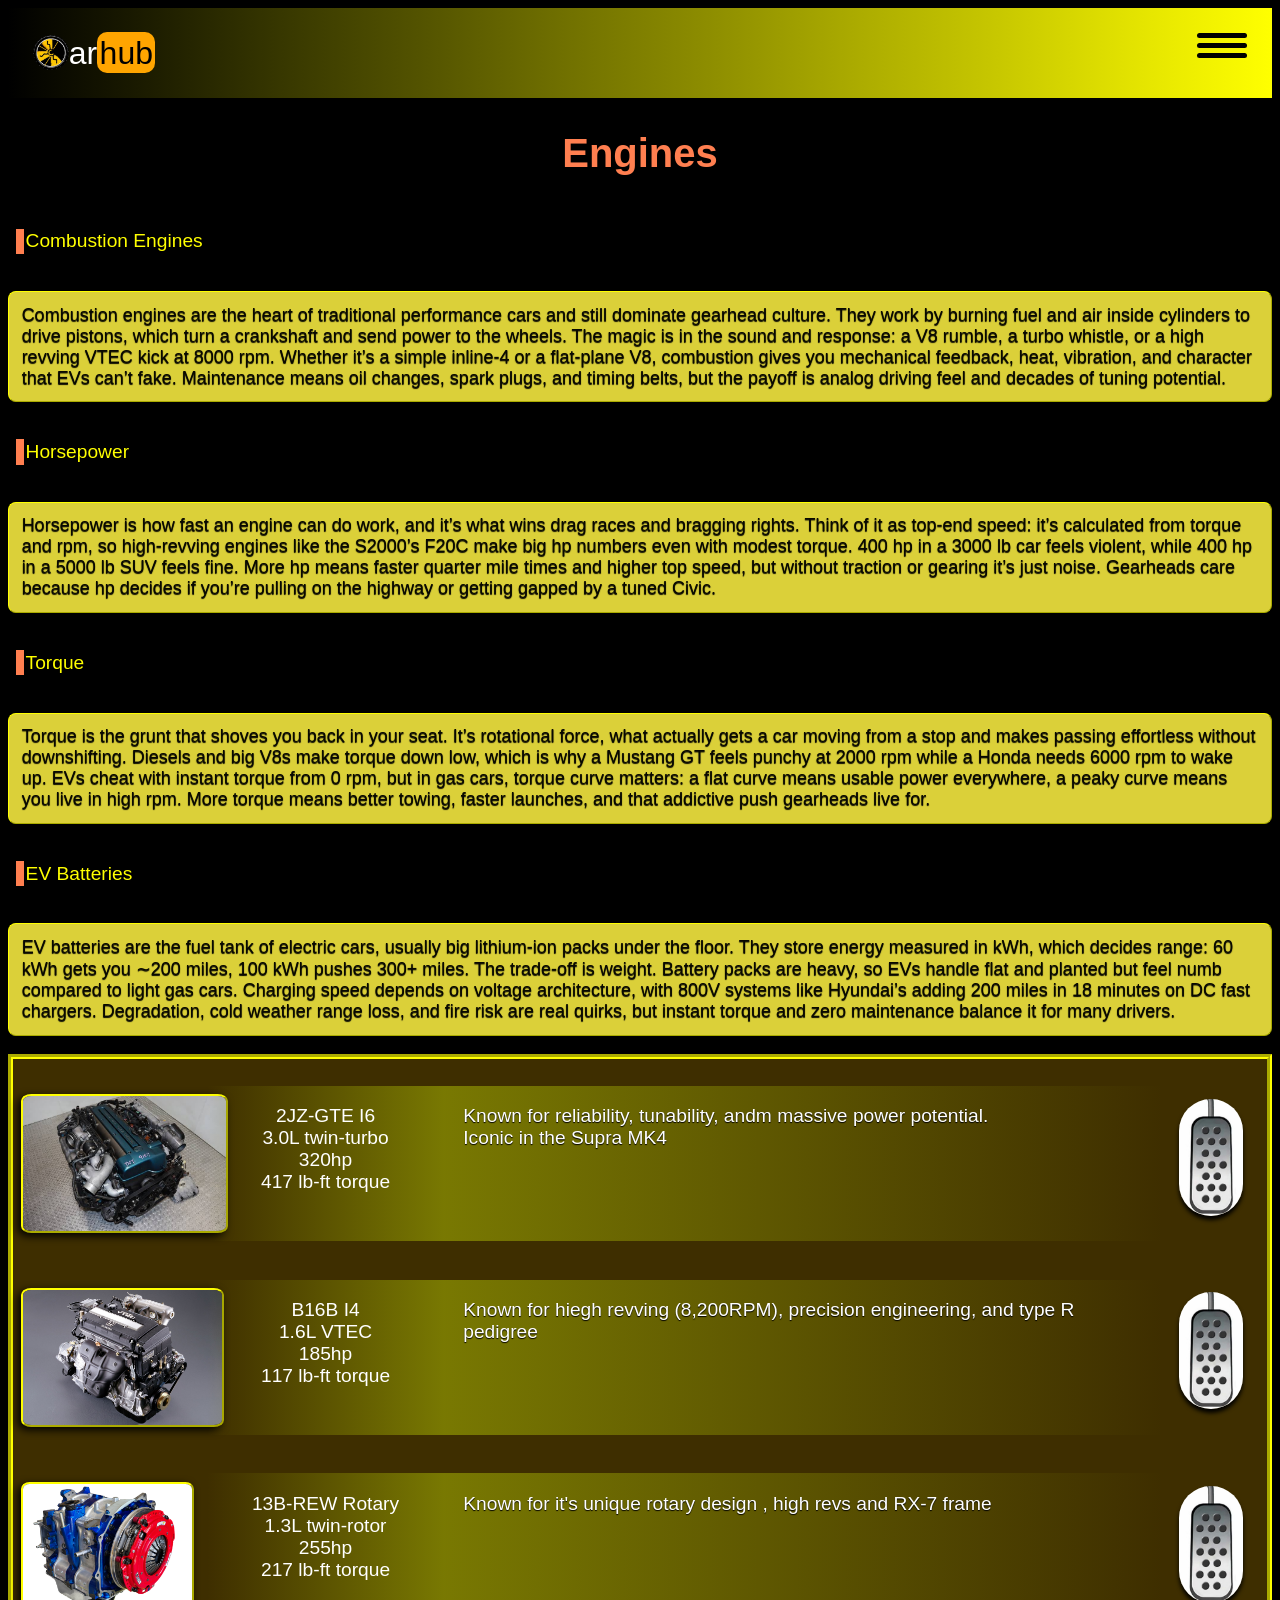
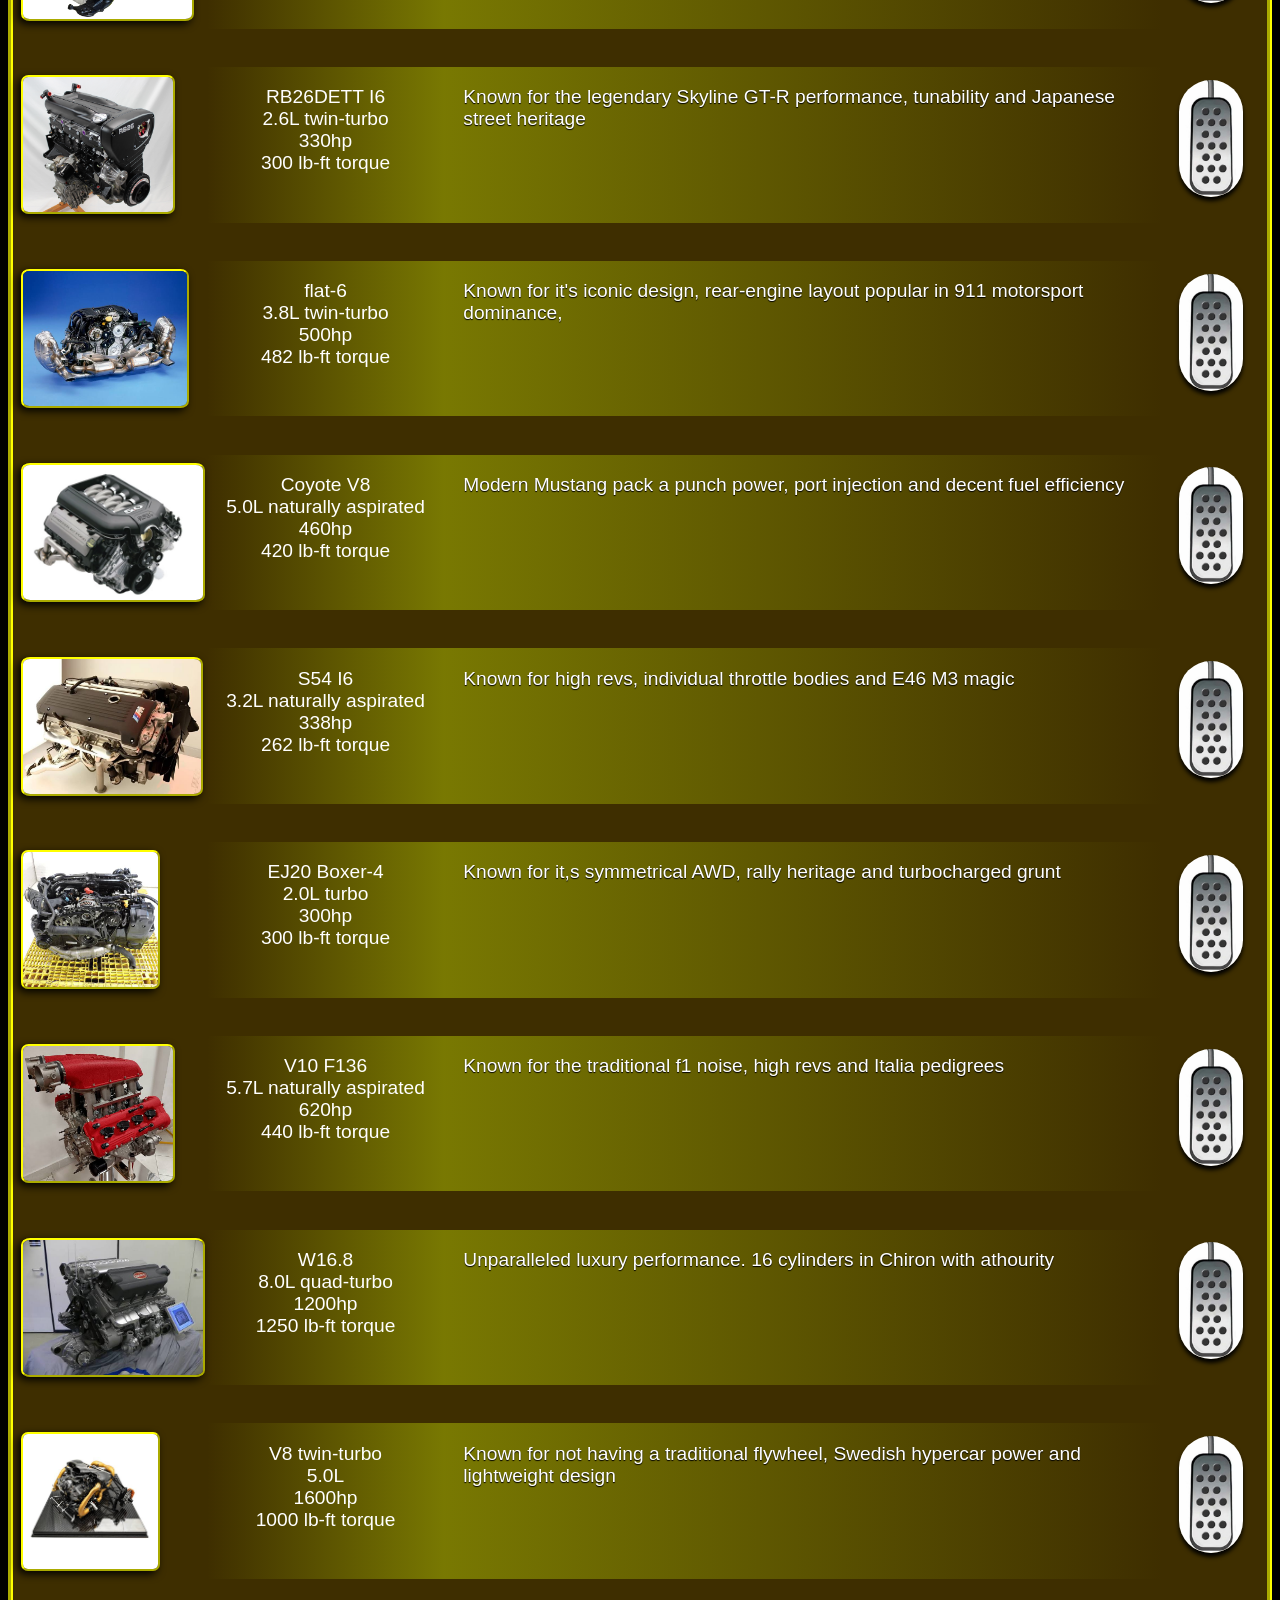
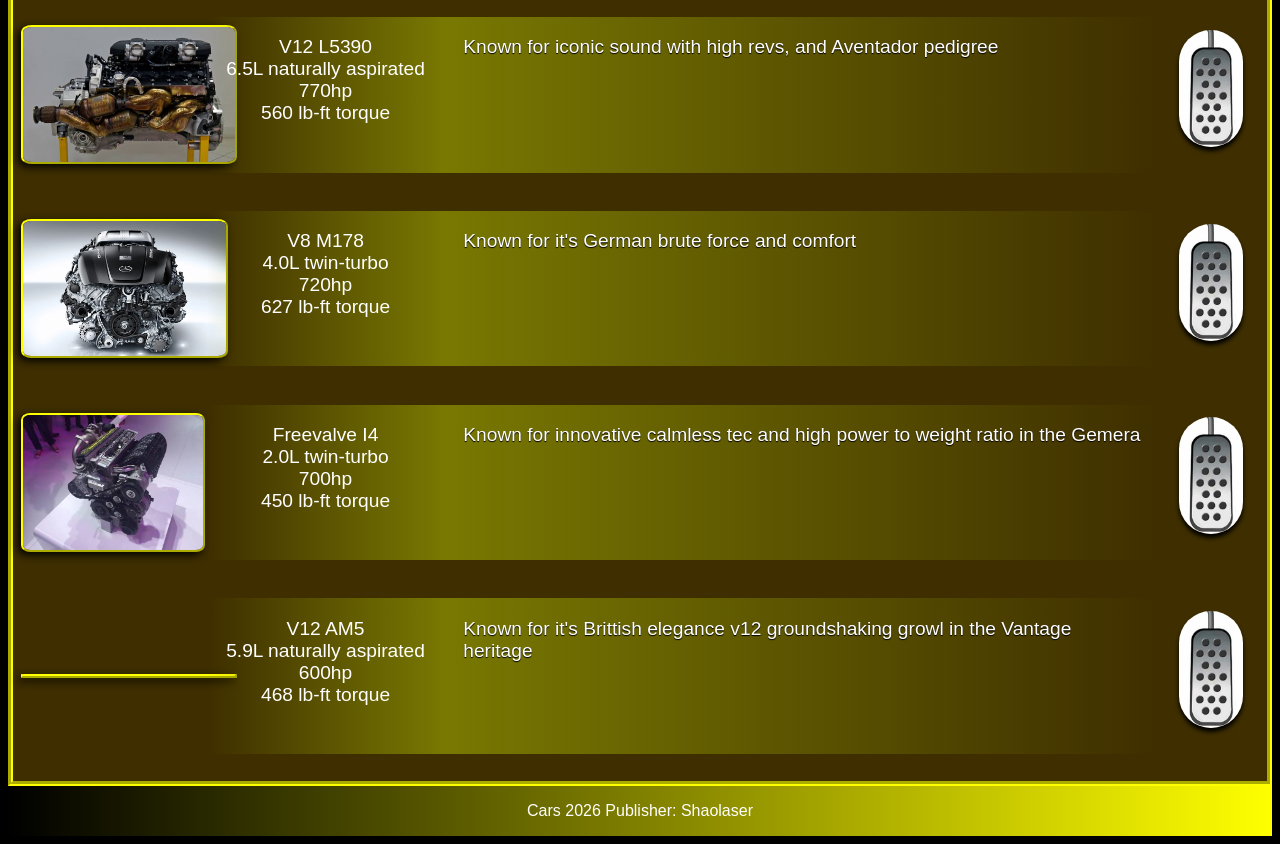
==== commit d212c990: "rdagain" ====
--- a/engine.html
+++ b/engine.html
@@ -7,6 +7,7 @@
     <link rel="icon" type="images/JPG" href="images/carsHomePage/favicon.JPG">
     <link rel="stylesheet" href="styles/engin.css">
     <link rel="stylesheet" href="styles/home.css">
+    <script src="https://kit.fontawesome.com/3b9e2a74ca.js" crossorigin="anonymous"></script>
 </head>
 <body>
     <div class="off-s-menu">
@@ -49,7 +50,7 @@
             <p id="topic">Known for reliability, tunability, andm massive power potential. <br>
             Iconic in the Supra MK4</p>
             <audio src="sounds/2jz.MP4" class="js-2jz"></audio>
-            <button class="js-rev" onkeydown="play(toyota);" onkeyup="stop(toyota);"><img id="enginePic" src="images/carsHomePage/pedal.JPG" alt=""></button>
+            <button class="js-rev" onclick="play(toyota);"><img id="enginePic" src="images/carsHomePage/pedal.JPG" alt=""></button>
             <img  id="pic" src="images/engines/vtec.JPG" alt="">
             <ul id="specs">
                 <li>B16B I4</li>
@@ -68,7 +69,7 @@
                 <li>217 lb-ft torque</li>
             </ul>
             <p id="topic">Known for it's unique rotary design , high revs and RX-7 frame</p>
-            <audio src="sounds/" class="js-rx7"></audio>
+            <audio src="sounds/13b.MP4" class="js-rx7"></audio>
             <button class="js-rev" onclick="play(mazda);"><img id="enginePic" src="images/carsHomePage/pedal.JPG" alt=""></button>
             <img  id="pic" src="images/engines/rb26.JPG" alt="">
             <ul id="specs">
@@ -189,17 +190,17 @@
             </ul>
             <p id="topic">Known for it's Brittish elegance v12 groundshaking growl in the Vantage heritage</p>
             <audio src="sounds/v12.MP4" class="js-v12"></audio>
-            <button class="js-rev"><img id="enginePic" src="images/carsHomePage/pedal.JPG" alt=""></button>
+            <button class="js-rev" onclick="play(aston);"><img id="enginePic" src="images/carsHomePage/pedal.JPG" alt=""></button>
             
         </section>
     </main>
     <footer>
-        Cars 2026
+        <i class="fa-regular fa-copyright"></i>Cars 2026 Publisher: Shaolaser
     </footer>
     <button id="topBtn">
         scroll to top
     </button>
-<script src="javascript/theJah.js"></script>
-<script src="javascript/engin.js"></script>
+    <script src="javascript/engin.js"></script>
+    <script src="javascript/theJah.js"></script>
 </body>
 </html>
--- a/styles/engin.css
+++ b/styles/engin.css
@@ -8,6 +8,7 @@
     padding: 8px;
     border: 5px groove yellow;
 }
+
 #displaysound{
     display: flex;
     justify-content: center;
@@ -35,10 +36,11 @@
     font-family: Impact, Haettenschweiler, 'Arial Narrow Bold', sans-serif;
     font-size: larger;
     border: none;
-    min-height: 16vh;
+    min-height: 13vh;
     border-radius: 0;
     color: white;
     box-shadow: none;
+    padding: 1em;
 }
 #specs{
     background: linear-gradient(to left, hsl(60, 97%, 24%), transparent);
@@ -51,8 +53,11 @@
     color: cadetblue;
 }
 #pic{
-    max-inline-size: 90vh;
+    max-height: 135px;
     overflow: hidden;
+    border-radius: 5%;
+    border: 2px outset yellow;
+    box-shadow: -3px 3px 8px black;
 }
 button{
     transition: all 1000ms ease;
@@ -70,4 +75,26 @@
     transform: rotateX(-30deg);
     box-shadow:  0px 35px 25px black;
 } 
+}
+@media (max-width: 500px) {
+    #sounds{
+        display: flex;
+        flex-direction: column;
+        align-items: center;
+    }
+    #pic{
+        max-height: 220px;
+        border-radius: 15%;
+        box-shadow: 1px 2px 8px black;
+    }
+    #specs{
+        border-top-right-radius: 8px;
+        border-bottom-right-radius: 8px;
+        min-height: auto;
+    }
+    #topic{
+        border-top-left-radius: 8px;
+        border-bottom-left-radius: 8px;
+        min-height: auto;
+    }
 }
--- a/styles/home.css
+++ b/styles/home.css
@@ -18,7 +18,7 @@
 
 section{
     background-color: rgb(62, 46, 0);
-    padding: 15px;
+    padding: 1em;
 }
 
 
@@ -26,6 +26,7 @@
     text-align: center;
     background: linear-gradient(to right, black,yellow);
     padding: 1rem;
+    max-width: 100%;
 }
 
 hr{
@@ -144,7 +145,7 @@
 /* ========================= */
 
 .off-s-menu{
-    height: 100%;
+    height: 100vh;
     padding: 3px;
 
     position: fixed;
@@ -209,6 +210,7 @@
     top: 50%;
     transform: translate(-35%, -10%) rotate(45deg);
     height: 9px;
+    position: absolute;
 }
 
 .dropdown.active span:nth-child(2){
@@ -265,6 +267,8 @@
 /* ========================= */
 img{
     max-height: 16vh;
+    border-radius: 15px;
+    box-shadow: 3px 3px 8px black;
 }
 .slide{
     border-radius: 9px;
@@ -323,6 +327,7 @@
     animation: carHub 50s ease-in-out infinite;
     animation-delay: 10s;
     border: none;
+    box-shadow: none;
 }
 
 .cwheelHead{
@@ -433,4 +438,15 @@
     25%{color: black;}
     50%{color: yellow; scale: 99%; background: black;}
     75%{color: rgb(131, 0, 0); background: yellow;}
+}
+@media(max-width: 500px){
+    #nav{
+        flex-direction: column;
+    }
+    #driveHead{
+        font-size: 13vh;
+    }
+    .slide{
+        max-height: 23vh;
+    }
 }
